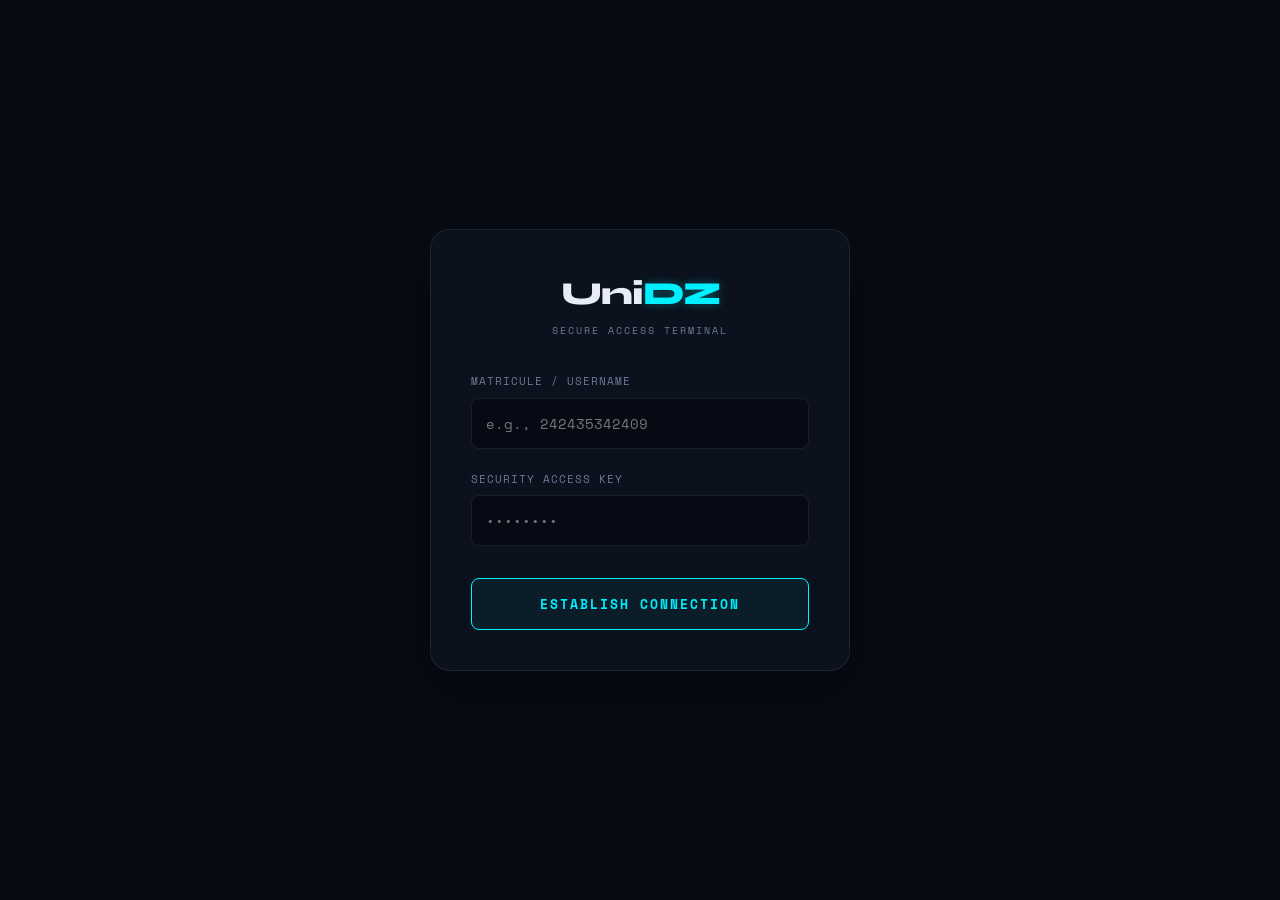
==== frontend/home.html @ 35dd21d8 "login" ====
<!DOCTYPE html>
<html lang="en">
<head>
    <meta charset="UTF-8" />
    <meta name="viewport" content="width=device-width, initial-scale=1.0" />
    <title>UniDZ · Student Portal Dashboard</title>
    <link rel="preconnect" href="https://fonts.googleapis.com" />
    <link rel="preconnect" href="https://fonts.gstatic.com" crossorigin />
    <link href="https://fonts.googleapis.com/css2?family=Space+Mono:wght@400;700&family=Syne:wght@400;600;700;800&display=swap" rel="stylesheet" />
    <link rel="stylesheet" href="Style.css" />
</head>
<body>
    <canvas id="bg-canvas"></canvas>

    <div id="app">
        <aside id="sidebar">
            <div class="sidebar-brand">
                <div class="brand-icon">
                    <svg viewBox="0 0 24 24" fill="none" stroke="currentColor" stroke-width="2">
                        <circle cx="12" cy="12" r="3"/>
                        <ellipse cx="12" cy="12" rx="9" ry="3" transform="rotate(30 12 12)"/>
                        <ellipse cx="12" cy="12" rx="9" ry="3" transform="rotate(150 12 12)"/>
                    </svg>
                </div>
                <span>UniDZ Portal</span>
            </div>
            <nav class="sidebar-menu">
                <div class="nav-item active" onclick="navigate('home', this)">
                    <span class="nav-icon">📊</span> Dashboard Overview
                </div>
                <div class="nav-item" onclick="navigate('records', this)">
                    <span class="nav-icon">📜</span> Academic Logs
                </div>
            </nav>
            <div class="sidebar-footer" onclick="handlePortalLogout()" style="padding: 20px; color: var(--error); cursor: pointer; font-family: var(--font-mono); font-size: 12px; border-top: 1px solid var(--border); margin-top: auto; display: flex; align-items: center; gap: 8px;">
                <span>🔌</span> Terminate Session
            </div>
        </aside>

        <div id="main">
            <header id="header">
                <div class="header-breadcrumb">
                    UniDZ / <span id="breadcrumb-label">Dashboard Overview</span>
                </div>
                <div class="header-status">
                    <div class="status-dot"></div>
                    Session Securely Linked
                </div>
            </header>
            
            <div id="content">
                <div class="page active" id="page-home">
                    <div class="home-welcome-message" id="welcome-text">Loading session...</div>
                    <div class="profile-details" id="profile-details"></div>
                </div>
                
                <div class="page" id="page-records">
                    <div class="section-title">Academic Logs</div>
                    <div class="section-sub">Validated semester performance matrices directly synced from database</div>
                    <div class="sem-tabs">
                        <div class="sem-tab active" onclick="selectSem(1, this)">Semester 01</div>
                        <div class="sem-tab"        onclick="selectSem(2, this)">Semester 02</div>
                        <div class="sem-tab"        onclick="selectSem(3, this)">Semester 03</div>
                        <div class="sem-tab locked" title="Term Data Unreleased">Semester 04</div>
                    </div>
                    <div id="sem-content"></div>
                </div>
            </div>
        </div>
    </div>

    <script>
        // ─── AUTH PROTECTION CHECK ───────────────────────────────────────
        let currentStudent = JSON.parse(localStorage.getItem("unidz_student"));
        let academicMetrics = JSON.parse(localStorage.getItem("unidz_metrics"));
        let semesterGradesCache = {};

        if (!currentStudent) {
            window.location.replace("login.html");
        }

        const subjectRegistry = {
            asd1: "Algorithms & Data Structures 1", ios1: "Introduction to Operating Systems 1", sm: "Structure Machine (SM)",
            algebra1: "Algebra 1", calculus1: "Calculus / Analysis 1", electronic: "Basic Electronics", te: "Techniques d'Expression (TE)",
            asd2: "Algorithms & Data Structures 2", ado: "Architecture des Ordinateurs", algebra2: "Algebra 2",
            calculus2: "Calculus / Analysis 2", lm: "Mathematical Logic (LM)", pst1: "Probability & Statistics 1", oet: "Oral Expression Techniques",
            asd3: "Algorithms & Data Structures 3", isi: "Introduction to Information Systems", oop1: "Object-Oriented Programming 1",
            algebre3: "Algebra 3", calculus3: "Calculus / Analysis 3", pst2: "Probability & Statistics 2", entreprenariat: "Entrepreneurship"
        };

        const excludedColumns = ["id", "avgUef1", "creditUef1", "avgUef2", "creditUef2", "avgUed", "creditUed", "avgUem", "creditUem", "avgUet", "creditUet", "creditSem", "avgSem", "rank"];

        document.addEventListener("DOMContentLoaded", () => {
            buildDashboardProfile();
            renderTranscriptTable(1);
        });

        function handlePortalLogout() {
            localStorage.clear();
            window.location.replace("login.html");
        }

        function navigate(page, el) {
            document.querySelectorAll(".page").forEach(p => p.classList.remove("active"));
            document.querySelectorAll(".nav-item").forEach(n => n.classList.remove("active"));
            document.getElementById("page-" + page).classList.add("active");
            el.classList.add("active");
            document.getElementById("breadcrumb-label").textContent = page === 'home' ? "Dashboard Overview" : "Academic Logs";
        }

        function buildDashboardProfile() {
            const fullName = `${currentStudent.fname} ${currentStudent.lname}`;
            document.getElementById("welcome-text").innerHTML = `Welcome, <span>${fullName}</span>`;

            const layoutMap = [
                ["Student Matricule Identification", currentStudent.studentCode, false],
                ["General Field", currentStudent.field, false],
                ["Major Specialization", currentStudent.major, false],
                ["Curriculum Track", currentStudent.cycle, false],
                ["Academic Level", `Year ${currentStudent.level}`, false],
                ["Assigned Division Group", `Group ${String(currentStudent.groupNum || currentStudent.group).padStart(2, '0')}`, false],
                ["Global System Rank Position", academicMetrics ? `#${academicMetrics.rank}` : "N/A", true]
            ];

            document.getElementById("profile-details").innerHTML = layoutMap.map(([lbl, val, high]) => `
                <div class="detail-row">
                    <div class="detail-label">${lbl}</div>
                    <div class="detail-value ${high ? 'accent' : ''}">${val}</div>
                </div>
            `).join('');
        }

        async function fetchSemesterData(semNum) {
            if (semesterGradesCache[semNum]) return semesterGradesCache[semNum];
            const response = await fetch(`http://localhost:8080/api/portal/semester/${semNum}?studentId=${currentStudent.id}`);
            if (!response.ok) throw new Error(`Could not synchronize metrics.`);
            const rawData = await response.json();
            semesterGradesCache[semNum] = rawData;
            return rawData;
        }

        function selectSem(semIndex, tabElement) {
            if (tabElement.classList.contains("locked")) return;
            document.querySelectorAll(".sem-tab:not(.locked)").forEach(t => t.classList.remove("active"));
            tabElement.classList.add("active");
            renderTranscriptTable(semIndex);
        }

        async function renderTranscriptTable(semNum) {
            const container = document.getElementById("sem-content");
            container.innerHTML = `<div style="color: var(--text-muted); font-family: var(--font-mono); font-size: 13px; padding: 10px;">Syncing with structural database engine...</div>`;

            try {
                const rawData = await fetchSemesterData(semNum);
                let html = `
                    <div class="ue-table-container" style="margin-top: 20px;">
                        <table class="grade-table">
                            <thead>
                                <tr>
                                    <th style="text-align: left; padding: 12px 24px;">Module Description</th>
                                    <th style="text-align: right; padding: 12px 24px;">Obtained Grade</th>
                                </tr>
                            </thead>
                            <tbody>
                `;

                Object.keys(rawData).forEach(key => {
                    if (!excludedColumns.includes(key) && rawData[key] !== null) {
                        const readableName = subjectRegistry[key] || key.toUpperCase();
                        html += `
                            <tr>
                                <td style="text-align: left; padding: 16px 24px;"><div>${readableName}</div></td>
                                <td style="text-align: right; padding: 16px 24px;">
                                    <span class="grade-num ${rawData[key] >= 10 ? 'pass' : 'fail'}">${Number(rawData[key]).toFixed(2)}</span>
                                </td>
                            </tr>
                        `;
                    }
                });

                const isPass = rawData.avgSem >= 10;
                html += `</tbody></table></div>
                    <div class="sem-summary">
                        <div class="summary-card highlight">
                            <div class="s-label">Semester Average</div>
                            <div class="s-value">${Number(rawData.avgSem).toFixed(2)} <span style="font-size:14px; color:var(--text-muted)">/20</span></div>
                        </div>
                        <div class="summary-card">
                            <div class="s-label">Sequence Rank</div>
                            <div class="s-value">#${rawData.rank || "N/A"}</div>
                        </div>
                        <div class="summary-card">
                            <div class="s-label">Accrued Credits</div>
                            <div class="s-value">${rawData.creditSem || 0} / 30</div>
                        </div>
                        <div class="summary-card ${isPass ? 'status-pass' : 'status-fail'}">
                            <div class="s-label">Jury Final Verdict</div>
                            <div class="s-value" style="font-size: 24px; letter-spacing: 1px;">${isPass ? 'ADMIS' : 'AJOURNÉ'}</div>
                        </div>
                    </div>`;
                container.innerHTML = html;
            } catch (err) {
                container.innerHTML = `<div style="color: var(--error); padding: 20px; border-left: 2px solid var(--error); font-family: var(--font-mono);">Database Error: ${err.message}</div>`;
            }
        }

        // --- ANIMATED ENGINE GRID BACKGROUND ---
        (function () {
            const canvas = document.getElementById("bg-canvas"); const ctx = canvas.getContext("2d"); let W, H, points;
            function resize() { W = canvas.width = window.innerWidth; H = canvas.height = window.innerHeight; generateGrid(); }
            function generateGrid() {
                const spacing = 65; points = [];
                for (let r = 0; r <= Math.ceil(H / spacing); r++) {
                    for (let c = 0; c <= Math.ceil(W / spacing); c++) {
                        points.push({ x: c * spacing, y: r * spacing, ox: c * spacing, oy: r * spacing, phase: Math.random() * Math.PI * 2, speed: 0.25 + Math.random() * 0.35, range: 5 + Math.random() * 5 });
                    }
                }
            }
            let ticker = 0;
            function updateLoop() {
                ctx.clearRect(0, 0, W, H); ticker += 0.0035;
                points.forEach(p => {
                    p.x = p.ox + Math.sin(ticker * p.speed + p.phase) * p.range; p.y = p.oy + Math.cos(ticker * p.speed + p.phase * 1.2) * p.range * 0.7;
                    const alphaVal = Math.max(0, 0.15 - Math.hypot(p.x - W / 2, p.y - H / 2) / (W * 0.95));
                    ctx.beginPath(); ctx.arc(p.x, p.y, 1.2, 0, Math.PI * 2); ctx.fillStyle = `rgba(0, 240, 255, ${alphaVal.toFixed(3)})`; ctx.fill();
                });
                requestAnimationFrame(updateLoop);
            }
            window.addEventListener("resize", resize); resize(); updateLoop();
        })();
    </script>
</body>
</html>
---- frontend/Style.css ----
*, *::before, *::after { box-sizing: border-box; margin: 0; padding: 0; }

:root {
  --bg:            #070b14;
  --surface:       rgba(17, 24, 39, 0.50);
  --surface-focus: rgba(26, 34, 53, 0.85);
  --border:        rgba(255, 255, 255, 0.08);
  --border-glow:   #00ffcc;
  --accent:        #00f0ff;
  --accent-glow:   rgba(0, 240, 255, 0.20);
  --text:          #e8edf5;
  --text-muted:    #6b7a96;
  --success:       #00ffaa;
  --error:         #ff4a6b;
  --warn:          #ffc060;

  --font-display: 'Syne', sans-serif;
  --font-mono:    'Space Mono', monospace;

  --radius-sm: 8px;
  --radius-md: 14px;
  --radius-lg: 20px;
  --radius-xl: 26px;

  --sidebar-w: 260px; /* Slightly wider to accommodate clean sidebar typography */
  --header-h:  75px;
}

html, body {
  height: 100%;
  background: var(--bg);
  color: var(--text);
  font-family: var(--font-mono);
  font-size: 14px; /* Upgraded root browser size for cleaner scaling */
  line-height: 1.5;
  overflow: hidden;
}

#bg-canvas {
  position: fixed;
  inset: 0;
  pointer-events: none;
  z-index: 0;
}

#app {
  position: relative;
  z-index: 1;
  display: flex;
  height: 100vh;
}

/* ─── SIDEBAR ─────────────────────────────────────────────────────────── */
#sidebar {
  width: var(--sidebar-w);
  min-height: 100vh;
  display: flex;
  flex-direction: column;
  border-right: 1px solid var(--border);
  background: rgba(7, 11, 20, 0.92);
  backdrop-filter: blur(20px);
  z-index: 10;
  flex-shrink: 0;
}

.sidebar-brand {
  display: flex;
  align-items: center;
  gap: 14px;
  padding: 26px 24px;
  border-bottom: 1px solid var(--border);
}

.brand-icon {
  width: 42px; height: 42px;
  border-radius: var(--radius-sm);
  background: linear-gradient(135deg, #00f0ff22, #00ffcc11);
  border: 1px solid var(--border-glow);
  display: grid;
  place-items: center;
  box-shadow: 0 0 12px var(--accent-glow);
}

.brand-icon svg { width: 22px; height: 22px; color: var(--accent); }

.brand-text h1 {
  font-family: var(--font-display);
  font-weight: 800;
  font-size: 22px; /* Enhanced brand footprint */
  color: var(--text);
  line-height: 1;
}

.brand-text h1 span { color: var(--accent); }

.brand-text small {
  font-size: 10px;
  letter-spacing: 2px;
  color: var(--text-muted);
  text-transform: uppercase;
  display: block;
  margin-top: 2px;
}

nav {
  padding: 32px 18px;
  flex: 1;
  display: flex;
  flex-direction: column;
  gap: 10px;
}

.nav-item {
  display: flex;
  align-items: center;
  gap: 16px;
  padding: 14px 18px;
  border-radius: var(--radius-sm);
  cursor: pointer;
  transition: all 0.2s;
  font-size: 12px; /* Better link reading profile */
  font-weight: 700;
  letter-spacing: 1.5px;
  text-transform: uppercase;
  color: var(--text-muted);
  border: 1px solid transparent;
}

.nav-item svg { width: 20px; height: 20px; }

.nav-item:hover {
  background: var(--surface);
  color: var(--text);
  border-color: var(--border);
}

.nav-item.active {
  background: rgba(0, 240, 255, 0.06);
  color: var(--accent);
  border-color: rgba(0, 240, 255, 0.2);
}

.nav-dot {
  width: 6px; height: 6px;
  border-radius: 50%;
  background: var(--accent);
  box-shadow: 0 0 8px var(--accent);
  margin-left: auto;
}

/* ─── MAIN AREA ────────────────────────────────────────────────────────── */
#main {
  flex: 1;
  display: flex;
  flex-direction: column;
  overflow: hidden;
}

#header {
  height: var(--header-h);
  display: flex;
  align-items: center;
  justify-content: space-between;
  padding: 0 44px;
  border-bottom: 1px solid var(--border);
  background: rgba(7, 11, 20, 0.4);
  backdrop-filter: blur(20px);
  flex-shrink: 0;
}

.header-breadcrumb {
  font-size: 12px;
  letter-spacing: 2px;
  text-transform: uppercase;
  color: var(--text-muted);
}

.header-breadcrumb span { color: var(--accent); font-weight: 700; }

.header-status {
  display: flex;
  align-items: center;
  gap: 10px;
  font-size: 11px;
  letter-spacing: 1.5px;
  text-transform: uppercase;
  color: var(--success);
  font-weight: 700;
}

.status-dot {
  width: 7px; height: 7px;
  border-radius: 50%;
  background: var(--success);
  box-shadow: 0 0 8px var(--success);
  animation: pulse-dot 2s infinite;
}

@keyframes pulse-dot {
  0%, 100% { opacity: 1; }
  50%       { opacity: 0.3; }
}

#content {
  flex: 1;
  overflow-y: auto;
  padding: 44px;
}

/* ─── PAGES & GLOBAL LAYOUT ───────────────────────────────────────────── */
.page { display: none; animation: fadein 0.35s ease-out; }
.page.active { display: block; }

@keyframes fadein {
  from { opacity: 0; transform: translateY(8px); }
  to   { opacity: 1; transform: translateY(0); }
}

.section-title {
  font-family: var(--font-display);
  font-weight: 800;
  font-size: 36px; /* Scaled up from 32px */
  color: var(--text);
  margin-bottom: 6px;
}

.section-sub {
  font-size: 12px;
  letter-spacing: 2px;
  text-transform: uppercase;
  color: var(--text-muted);
  margin-bottom: 40px;
}

/* ─── HOME LAYOUT (WELCOME HEADER + GRID DETAILED INFOMANIFEST) ────────── */
.home-welcome-message {
  font-family: var(--font-display);
  font-weight: 800;
  font-size: 48px; /* High-visibility welcoming headline */
  line-height: 1.15;
  color: var(--text);
  margin-bottom: 32px;
  letter-spacing: -0.5px;
}

.home-welcome-message span {
  color: var(--accent);
}

.profile-details {
  display: grid;
  grid-template-columns: 1fr;
  background: var(--surface);
  border: 1px solid var(--border);
  border-radius: var(--radius-lg);
  overflow: hidden;
  max-width: 960px;
}

.detail-row {
  display: flex; 
  justify-content: space-between; 
  align-items: center;
  padding: 20px 32px; /* Increased row breathing room */
  border-bottom: 1px solid var(--border);
}
.detail-row:last-child { border-bottom: none; }

.detail-label { 
  font-size: 12px; 
  letter-spacing: 2px; 
  text-transform: uppercase; 
  color: var(--text-muted);
  font-weight: 400;
}

.detail-value { 
  font-family: var(--font-display); 
  font-weight: 700; 
  font-size: 17px; /* Increased parameter readability values */
  color: var(--text); 
}
.detail-value.accent { 
  color: var(--accent); 
  font-size: 18px; /* Extra emphasis on Rank highlights */
}

/* ─── TRANSCRIPT GRADE TABLES ─────────────────────────────────────────── */
.sem-tabs {
  display: flex;
  gap: 12px;
  margin-bottom: 36px;
}

.sem-tab {
  padding: 12px 26px;
  border-radius: var(--radius-sm);
  border: 1px solid var(--border);
  background: var(--surface);
  color: var(--text-muted);
  font-size: 12px;
  font-weight: 700;
  letter-spacing: 1.5px;
  text-transform: uppercase;
  cursor: pointer;
  transition: all 0.2s;
}

.sem-tab:hover { border-color: rgba(0,240,255,0.3); color: var(--text); }
.sem-tab.active {
  background: rgba(0,240,255,0.08);
  border-color: rgba(0,240,255,0.35);
  color: var(--accent);
  box-shadow: 0 0 16px rgba(0,240,255,0.1);
}
.sem-tab.locked { opacity: 0.35; cursor: not-allowed; }

.ue-table-container {
  background: var(--surface);
  border: 1px solid var(--border);
  border-radius: var(--radius-lg);
  margin-bottom: 36px;
  overflow: hidden;
  max-width: 1100px;
}

.ue-table-header {
  background: rgba(255, 255, 255, 0.02);
  padding: 20px 28px;
  border-bottom: 1px solid var(--border);
  display: flex;
  justify-content: space-between;
  align-items: center;
}

.ue-table-title {
  font-family: var(--font-display);
  font-weight: 700;
  font-size: 16px; /* Scaled up for unit category headers */
  letter-spacing: 0.5px;
  color: var(--text);
}
.ue-table-title span { color: var(--accent); margin-right: 10px;}

.ue-table-meta {
  display: flex;
  gap: 16px;
}

.table-badge {
  font-size: 11px;
  font-weight: 700;
  padding: 6px 14px;
  border-radius: 100px;
  background: rgba(255,255,255,0.04);
  border: 1px solid var(--border);
  letter-spacing: 0.5px;
}
.table-badge.accent {
  background: rgba(0,240,255,0.06);
  border-color: rgba(0,240,255,0.2);
  color: var(--accent);
}

.grade-table {
  width: 100%;
  border-collapse: collapse;
  text-align: left;
}

.grade-table th {
  padding: 14px 28px;
  color: var(--text-muted);
  font-size: 11px; /* Clearer labels for headers */
  text-transform: uppercase;
  letter-spacing: 2px;
  border-bottom: 1px solid var(--border);
  font-weight: 700;
}

.grade-table td {
  padding: 18px 28px;
  border-bottom: 1px solid rgba(255,255,255,0.03);
  color: var(--text);
  font-size: 14px; /* Enhanced baseline entry size */
}

.grade-table tr:last-child td { border-bottom: none; }
.grade-table tr:hover td { background: rgba(255,255,255,0.01); }

.subject-code { 
  color: var(--text-muted); 
  font-size: 11px; 
  margin-top: 4px; 
  letter-spacing: 0.5px;
}

.grade-num {
  font-family: var(--font-display);
  font-weight: 800;
  font-size: 19px; /* Enhanced score visibility dimensions */
}
.grade-num.pass { color: var(--success); }
.grade-num.warn { color: var(--warn); }
.grade-num.fail { color: var(--error); }

/* Summary Cards spacing */
.sem-summary {
  display: grid;
  grid-template-columns: repeat(auto-fit, minmax(220px, 1fr));
  gap: 20px;
  margin-top: 40px;
  max-width: 1100px;
}

.summary-card {
  background: var(--surface);
  border: 1px solid var(--border);
  border-radius: var(--radius-md);
  padding: 24px;
}

.summary-card.highlight {
  background: linear-gradient(135deg, rgba(0,240,255,0.06), rgba(0,255,204,0.02));
  border-color: rgba(0,240,255,0.25);
}

.summary-card .s-label {
  font-size: 11px;
  letter-spacing: 2px;
  text-transform: uppercase;
  color: var(--text-muted);
  margin-bottom: 8px;
  font-weight: 700;
}

.summary-card .s-value {
  font-family: var(--font-display);
  font-weight: 800;
  font-size: 34px; /* Pronounced metric score results */
  line-height: 1.1;
}
.summary-card.highlight .s-value { color: var(--accent); }
.summary-card.status-pass .s-value { color: var(--success); }
.summary-card.status-fail .s-value { color: var(--error); }
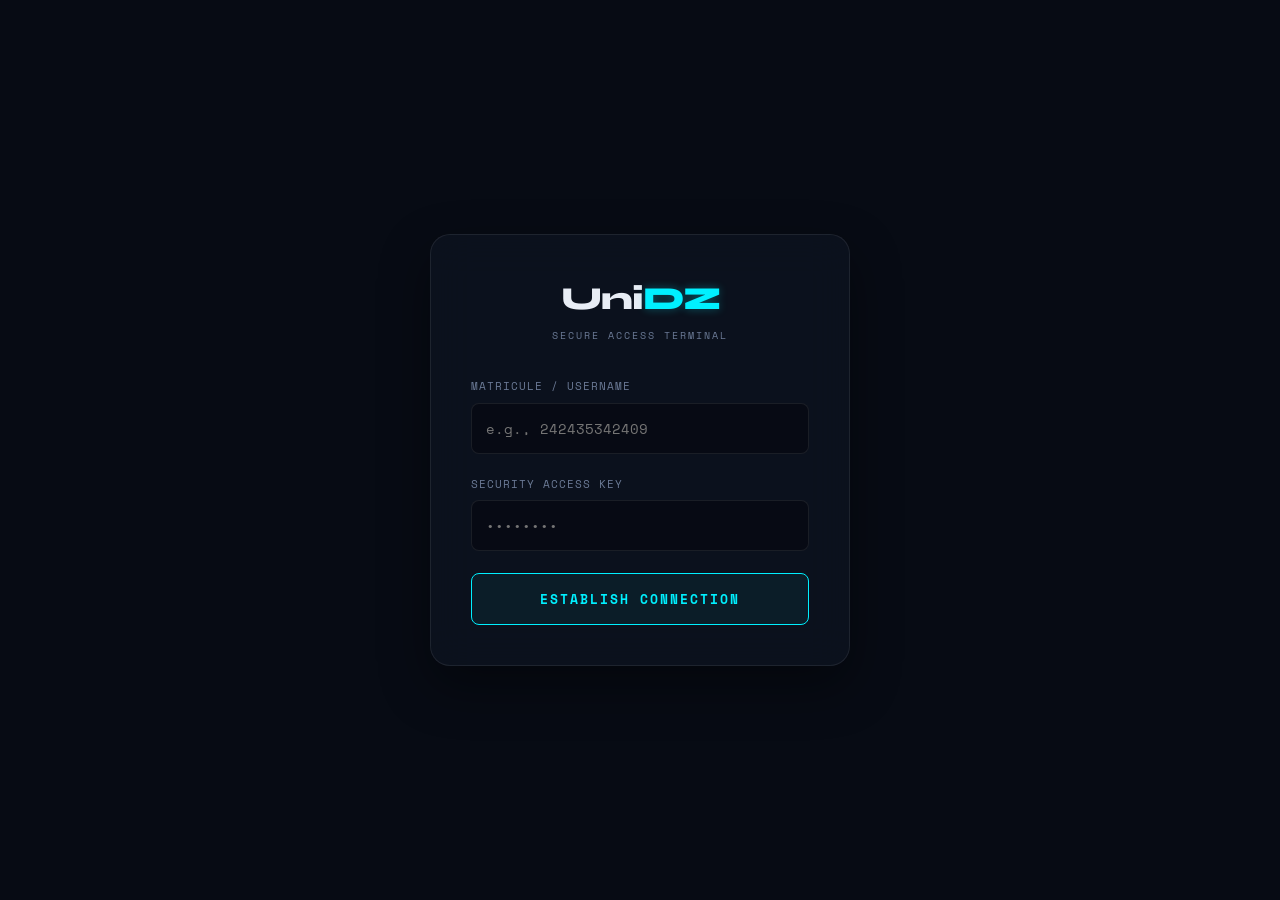
==== commit d00ddaad: "fix V1" ====
--- a/frontend/home.html
+++ b/frontend/home.html
@@ -14,6 +14,7 @@
 
     <div id="app">
         <aside id="sidebar">
+            <!-- FIX: correct brand HTML structure to match CSS (.brand-icon + .brand-text > h1 + small) -->
             <div class="sidebar-brand">
                 <div class="brand-icon">
                     <svg viewBox="0 0 24 24" fill="none" stroke="currentColor" stroke-width="2">
@@ -22,17 +23,25 @@
                         <ellipse cx="12" cy="12" rx="9" ry="3" transform="rotate(150 12 12)"/>
                     </svg>
                 </div>
-                <span>UniDZ Portal</span>
+                <div class="brand-text">
+                    <h1>Uni<span>DZ</span></h1>
+                    <small>Student Portal</small>
+                </div>
             </div>
+
             <nav class="sidebar-menu">
-                <div class="nav-item active" onclick="navigate('home', this)">
+                <!-- FIX: IDs added to nav-items so navigate() can find active state reliably -->
+                <div class="nav-item active" id="nav-home" onclick="navigate('home', this)">
                     <span class="nav-icon">📊</span> Dashboard Overview
-                </div>
-                <div class="nav-item" onclick="navigate('records', this)">
+                    <span class="nav-dot"></span>
+                </div>
+                <div class="nav-item" id="nav-records" onclick="navigate('records', this)">
                     <span class="nav-icon">📜</span> Academic Logs
                 </div>
             </nav>
-            <div class="sidebar-footer" onclick="handlePortalLogout()" style="padding: 20px; color: var(--error); cursor: pointer; font-family: var(--font-mono); font-size: 12px; border-top: 1px solid var(--border); margin-top: auto; display: flex; align-items: center; gap: 8px;">
+
+            <!-- FIX: sidebar footer uses proper CSS class instead of inline style dump -->
+            <div class="sidebar-footer" onclick="handlePortalLogout()">
                 <span>🔌</span> Terminate Session
             </div>
         </aside>
@@ -47,20 +56,21 @@
                     Session Securely Linked
                 </div>
             </header>
-            
+
             <div id="content">
                 <div class="page active" id="page-home">
                     <div class="home-welcome-message" id="welcome-text">Loading session...</div>
                     <div class="profile-details" id="profile-details"></div>
                 </div>
-                
+
                 <div class="page" id="page-records">
                     <div class="section-title">Academic Logs</div>
                     <div class="section-sub">Validated semester performance matrices directly synced from database</div>
                     <div class="sem-tabs">
-                        <div class="sem-tab active" onclick="selectSem(1, this)">Semester 01</div>
-                        <div class="sem-tab"        onclick="selectSem(2, this)">Semester 02</div>
-                        <div class="sem-tab"        onclick="selectSem(3, this)">Semester 03</div>
+                        <!-- FIX: data-sem attribute used for clean tab management -->
+                        <div class="sem-tab active" data-sem="1" onclick="selectSem(1, this)">Semester 01</div>
+                        <div class="sem-tab"        data-sem="2" onclick="selectSem(2, this)">Semester 02</div>
+                        <div class="sem-tab"        data-sem="3" onclick="selectSem(3, this)">Semester 03</div>
                         <div class="sem-tab locked" title="Term Data Unreleased">Semester 04</div>
                     </div>
                     <div id="sem-content"></div>
@@ -70,163 +80,270 @@
     </div>
 
     <script>
-        // ─── AUTH PROTECTION CHECK ───────────────────────────────────────
-        let currentStudent = JSON.parse(localStorage.getItem("unidz_student"));
-        let academicMetrics = JSON.parse(localStorage.getItem("unidz_metrics"));
-        let semesterGradesCache = {};
+        // ─── API BASE URL (single source of truth) ────────────────────────
+        const API_BASE = "http://localhost:8080";
+
+        // ─── AUTH GUARD ───────────────────────────────────────────────────
+        const currentStudent   = JSON.parse(localStorage.getItem("unidz_student"));
+        const academicMetrics  = JSON.parse(localStorage.getItem("unidz_metrics"));
 
         if (!currentStudent) {
             window.location.replace("login.html");
         }
 
+        // ─── CONSTANTS ────────────────────────────────────────────────────
         const subjectRegistry = {
-            asd1: "Algorithms & Data Structures 1", ios1: "Introduction to Operating Systems 1", sm: "Structure Machine (SM)",
-            algebra1: "Algebra 1", calculus1: "Calculus / Analysis 1", electronic: "Basic Electronics", te: "Techniques d'Expression (TE)",
-            asd2: "Algorithms & Data Structures 2", ado: "Architecture des Ordinateurs", algebra2: "Algebra 2",
-            calculus2: "Calculus / Analysis 2", lm: "Mathematical Logic (LM)", pst1: "Probability & Statistics 1", oet: "Oral Expression Techniques",
-            asd3: "Algorithms & Data Structures 3", isi: "Introduction to Information Systems", oop1: "Object-Oriented Programming 1",
-            algebre3: "Algebra 3", calculus3: "Calculus / Analysis 3", pst2: "Probability & Statistics 2", entreprenariat: "Entrepreneurship"
+            asd1:          "Algorithms & Data Structures 1",
+            ios1:          "Introduction to Operating Systems 1",
+            sm:            "Structure Machine (SM)",
+            algebra1:      "Algebra 1",
+            calculus1:     "Calculus / Analysis 1",
+            electronic:    "Basic Electronics",
+            te:            "Techniques d'Expression (TE)",
+            asd2:          "Algorithms & Data Structures 2",
+            ado:           "Architecture des Ordinateurs",
+            algebra2:      "Algebra 2",
+            calculus2:     "Calculus / Analysis 2",
+            lm:            "Mathematical Logic (LM)",
+            pst1:          "Probability & Statistics 1",
+            oet:           "Oral Expression Techniques",
+            asd3:          "Algorithms & Data Structures 3",
+            isi:           "Introduction to Information Systems",
+            oop1:          "Object-Oriented Programming 1",
+            algebre3:      "Algebra 3",
+            calculus3:     "Calculus / Analysis 3",
+            pst2:          "Probability & Statistics 2",
+            entreprenariat: "Entrepreneurship"
         };
 
-        const excludedColumns = ["id", "avgUef1", "creditUef1", "avgUef2", "creditUef2", "avgUed", "creditUed", "avgUem", "creditUem", "avgUet", "creditUet", "creditSem", "avgSem", "rank"];
-
+        // Columns that are aggregates/metadata — not individual module grades
+        const excludedColumns = new Set([
+            "id", "avgUef1", "creditUef1", "avgUef2", "creditUef2",
+            "avgUed", "creditUed", "avgUem", "creditUem",
+            "avgUet", "creditUet", "creditSem", "avgSem", "rank"
+        ]);
+
+        let semesterGradesCache = {};
+        // FIX: track which semester tab is currently active to avoid redundant fetches
+        let activeSem = 1;
+
+        // ─── INIT ─────────────────────────────────────────────────────────
         document.addEventListener("DOMContentLoaded", () => {
             buildDashboardProfile();
-            renderTranscriptTable(1);
+            // Pre-load semester 1 data when the records tab is first visited
         });
 
+        // ─── LOGOUT ──────────────────────────────────────────────────────
         function handlePortalLogout() {
             localStorage.clear();
             window.location.replace("login.html");
         }
 
+        // ─── NAVIGATION ──────────────────────────────────────────────────
         function navigate(page, el) {
             document.querySelectorAll(".page").forEach(p => p.classList.remove("active"));
             document.querySelectorAll(".nav-item").forEach(n => n.classList.remove("active"));
+
             document.getElementById("page-" + page).classList.add("active");
             el.classList.add("active");
-            document.getElementById("breadcrumb-label").textContent = page === 'home' ? "Dashboard Overview" : "Academic Logs";
-        }
-
+
+            const labels = { home: "Dashboard Overview", records: "Academic Logs" };
+            document.getElementById("breadcrumb-label").textContent = labels[page] || page;
+
+            // FIX: load semester data when navigating to records tab (lazy load)
+            if (page === "records") {
+                renderTranscriptTable(activeSem);
+            }
+        }
+
+        // ─── DASHBOARD PROFILE ───────────────────────────────────────────
         function buildDashboardProfile() {
             const fullName = `${currentStudent.fname} ${currentStudent.lname}`;
-            document.getElementById("welcome-text").innerHTML = `Welcome, <span>${fullName}</span>`;
+            document.getElementById("welcome-text").innerHTML =
+                `Welcome, <span>${fullName}</span>`;
+
+            // FIX: Spring serialises the Java field "groupNum" (getter getGroupNum) as "groupNum"
+            // but the original field in DB is "group". We check both keys defensively.
+            const groupNumber = currentStudent.groupNum ?? currentStudent.group ?? "—";
+            const groupDisplay = groupNumber !== "—"
+                ? `Group ${String(groupNumber).padStart(2, "0")}`
+                : "—";
 
             const layoutMap = [
-                ["Student Matricule Identification", currentStudent.studentCode, false],
-                ["General Field", currentStudent.field, false],
-                ["Major Specialization", currentStudent.major, false],
-                ["Curriculum Track", currentStudent.cycle, false],
-                ["Academic Level", `Year ${currentStudent.level}`, false],
-                ["Assigned Division Group", `Group ${String(currentStudent.groupNum || currentStudent.group).padStart(2, '0')}`, false],
-                ["Global System Rank Position", academicMetrics ? `#${academicMetrics.rank}` : "N/A", true]
+                ["Student Matricule",     currentStudent.studentCode, false],
+                ["General Field",         currentStudent.field,        false],
+                ["Major Specialization",  currentStudent.major,        false],
+                ["Curriculum Track",      currentStudent.cycle,        false],
+                ["Academic Level",        `Year ${currentStudent.level}`, false],
+                ["Assigned Group",        groupDisplay,                false],
+                ["Global Rank Position",  academicMetrics ? `#${academicMetrics.rank}` : "N/A", true]
             ];
 
-            document.getElementById("profile-details").innerHTML = layoutMap.map(([lbl, val, high]) => `
+            document.getElementById("profile-details").innerHTML = layoutMap.map(
+                ([lbl, val, high]) => `
                 <div class="detail-row">
                     <div class="detail-label">${lbl}</div>
-                    <div class="detail-value ${high ? 'accent' : ''}">${val}</div>
-                </div>
-            `).join('');
-        }
-
+                    <div class="detail-value ${high ? "accent" : ""}">${val ?? "—"}</div>
+                </div>`
+            ).join("");
+        }
+
+        // ─── SEMESTER DATA FETCH ─────────────────────────────────────────
         async function fetchSemesterData(semNum) {
             if (semesterGradesCache[semNum]) return semesterGradesCache[semNum];
-            const response = await fetch(`http://localhost:8080/api/portal/semester/${semNum}?studentId=${currentStudent.id}`);
-            if (!response.ok) throw new Error(`Could not synchronize metrics.`);
+
+            const url = `${API_BASE}/api/portal/semester/${semNum}?studentId=${currentStudent.id}`;
+            const response = await fetch(url);
+
+            if (!response.ok) {
+                const err = await response.json().catch(() => ({}));
+                throw new Error(err.error || `Could not load data for Semester ${semNum}.`);
+            }
+
             const rawData = await response.json();
             semesterGradesCache[semNum] = rawData;
             return rawData;
         }
 
+        // ─── TAB SELECTION ───────────────────────────────────────────────
         function selectSem(semIndex, tabElement) {
             if (tabElement.classList.contains("locked")) return;
+            // FIX: avoid redundant fetch if same tab clicked again
+            if (activeSem === semIndex && semesterGradesCache[semIndex]) return;
+
             document.querySelectorAll(".sem-tab:not(.locked)").forEach(t => t.classList.remove("active"));
             tabElement.classList.add("active");
+            activeSem = semIndex;
             renderTranscriptTable(semIndex);
         }
 
+        // ─── TRANSCRIPT RENDERER ─────────────────────────────────────────
         async function renderTranscriptTable(semNum) {
             const container = document.getElementById("sem-content");
-            container.innerHTML = `<div style="color: var(--text-muted); font-family: var(--font-mono); font-size: 13px; padding: 10px;">Syncing with structural database engine...</div>`;
+            container.innerHTML = `
+                <div style="color:var(--text-muted);font-family:var(--font-mono);font-size:13px;padding:10px;">
+                    Syncing with structural database engine...
+                </div>`;
 
             try {
                 const rawData = await fetchSemesterData(semNum);
-                let html = `
-                    <div class="ue-table-container" style="margin-top: 20px;">
+
+                // Build grade rows — skip excluded/null columns
+                let rows = "";
+                for (const [key, value] of Object.entries(rawData)) {
+                    if (excludedColumns.has(key) || value === null || value === undefined) continue;
+                    const label = subjectRegistry[key] || key.toUpperCase();
+                    const passed = Number(value) >= 10;
+                    rows += `
+                        <tr>
+                            <td style="text-align:left;padding:16px 24px;">
+                                <div>${label}</div>
+                            </td>
+                            <td style="text-align:right;padding:16px 24px;">
+                                <span class="grade-num ${passed ? "pass" : "fail"}">
+                                    ${Number(value).toFixed(2)}
+                                </span>
+                            </td>
+                        </tr>`;
+                }
+
+                const avg    = rawData.avgSem;
+                const isPass = Number(avg) >= 10;
+
+                const html = `
+                    <div class="ue-table-container" style="margin-top:20px;">
                         <table class="grade-table">
                             <thead>
                                 <tr>
-                                    <th style="text-align: left; padding: 12px 24px;">Module Description</th>
-                                    <th style="text-align: right; padding: 12px 24px;">Obtained Grade</th>
+                                    <th style="text-align:left;padding:12px 24px;">Module Description</th>
+                                    <th style="text-align:right;padding:12px 24px;">Obtained Grade</th>
                                 </tr>
                             </thead>
-                            <tbody>
-                `;
-
-                Object.keys(rawData).forEach(key => {
-                    if (!excludedColumns.includes(key) && rawData[key] !== null) {
-                        const readableName = subjectRegistry[key] || key.toUpperCase();
-                        html += `
-                            <tr>
-                                <td style="text-align: left; padding: 16px 24px;"><div>${readableName}</div></td>
-                                <td style="text-align: right; padding: 16px 24px;">
-                                    <span class="grade-num ${rawData[key] >= 10 ? 'pass' : 'fail'}">${Number(rawData[key]).toFixed(2)}</span>
-                                </td>
-                            </tr>
-                        `;
-                    }
-                });
-
-                const isPass = rawData.avgSem >= 10;
-                html += `</tbody></table></div>
+                            <tbody>${rows}</tbody>
+                        </table>
+                    </div>
                     <div class="sem-summary">
                         <div class="summary-card highlight">
                             <div class="s-label">Semester Average</div>
-                            <div class="s-value">${Number(rawData.avgSem).toFixed(2)} <span style="font-size:14px; color:var(--text-muted)">/20</span></div>
+                            <div class="s-value">
+                                ${Number(avg).toFixed(2)}
+                                <span style="font-size:14px;color:var(--text-muted)">/20</span>
+                            </div>
                         </div>
                         <div class="summary-card">
                             <div class="s-label">Sequence Rank</div>
-                            <div class="s-value">#${rawData.rank || "N/A"}</div>
+                            <div class="s-value">#${rawData.rank ?? "N/A"}</div>
                         </div>
                         <div class="summary-card">
                             <div class="s-label">Accrued Credits</div>
-                            <div class="s-value">${rawData.creditSem || 0} / 30</div>
+                            <div class="s-value">${rawData.creditSem ?? 0} / 30</div>
                         </div>
-                        <div class="summary-card ${isPass ? 'status-pass' : 'status-fail'}">
+                        <div class="summary-card ${isPass ? "status-pass" : "status-fail"}">
                             <div class="s-label">Jury Final Verdict</div>
-                            <div class="s-value" style="font-size: 24px; letter-spacing: 1px;">${isPass ? 'ADMIS' : 'AJOURNÉ'}</div>
+                            <div class="s-value" style="font-size:24px;letter-spacing:1px;">
+                                ${isPass ? "ADMIS" : "AJOURNÉ"}
+                            </div>
                         </div>
                     </div>`;
+
                 container.innerHTML = html;
             } catch (err) {
-                container.innerHTML = `<div style="color: var(--error); padding: 20px; border-left: 2px solid var(--error); font-family: var(--font-mono);">Database Error: ${err.message}</div>`;
-            }
-        }
-
-        // --- ANIMATED ENGINE GRID BACKGROUND ---
+                container.innerHTML = `
+                    <div style="color:var(--error);padding:20px;border-left:2px solid var(--error);
+                                font-family:var(--font-mono);">
+                        Database Error: ${err.message}
+                    </div>`;
+            }
+        }
+
+        // ─── ANIMATED BACKGROUND GRID ────────────────────────────────────
         (function () {
-            const canvas = document.getElementById("bg-canvas"); const ctx = canvas.getContext("2d"); let W, H, points;
-            function resize() { W = canvas.width = window.innerWidth; H = canvas.height = window.innerHeight; generateGrid(); }
+            const canvas = document.getElementById("bg-canvas");
+            const ctx    = canvas.getContext("2d");
+            let W, H, points;
+
+            function resize() {
+                W = canvas.width  = window.innerWidth;
+                H = canvas.height = window.innerHeight;
+                generateGrid();
+            }
+
             function generateGrid() {
-                const spacing = 65; points = [];
+                const spacing = 65;
+                points = [];
                 for (let r = 0; r <= Math.ceil(H / spacing); r++) {
                     for (let c = 0; c <= Math.ceil(W / spacing); c++) {
-                        points.push({ x: c * spacing, y: r * spacing, ox: c * spacing, oy: r * spacing, phase: Math.random() * Math.PI * 2, speed: 0.25 + Math.random() * 0.35, range: 5 + Math.random() * 5 });
+                        points.push({
+                            x: c * spacing, y: r * spacing,
+                            ox: c * spacing, oy: r * spacing,
+                            phase: Math.random() * Math.PI * 2,
+                            speed: 0.25 + Math.random() * 0.35,
+                            range: 5 + Math.random() * 5
+                        });
                     }
                 }
             }
+
             let ticker = 0;
             function updateLoop() {
-                ctx.clearRect(0, 0, W, H); ticker += 0.0035;
+                ctx.clearRect(0, 0, W, H);
+                ticker += 0.0035;
                 points.forEach(p => {
-                    p.x = p.ox + Math.sin(ticker * p.speed + p.phase) * p.range; p.y = p.oy + Math.cos(ticker * p.speed + p.phase * 1.2) * p.range * 0.7;
-                    const alphaVal = Math.max(0, 0.15 - Math.hypot(p.x - W / 2, p.y - H / 2) / (W * 0.95));
-                    ctx.beginPath(); ctx.arc(p.x, p.y, 1.2, 0, Math.PI * 2); ctx.fillStyle = `rgba(0, 240, 255, ${alphaVal.toFixed(3)})`; ctx.fill();
+                    p.x = p.ox + Math.sin(ticker * p.speed + p.phase) * p.range;
+                    p.y = p.oy + Math.cos(ticker * p.speed + p.phase * 1.2) * p.range * 0.7;
+                    const dist     = Math.hypot(p.x - W / 2, p.y - H / 2);
+                    const alphaVal = Math.max(0, 0.15 - dist / (W * 0.95));
+                    ctx.beginPath();
+                    ctx.arc(p.x, p.y, 1.2, 0, Math.PI * 2);
+                    ctx.fillStyle = `rgba(0, 240, 255, ${alphaVal.toFixed(3)})`;
+                    ctx.fill();
                 });
                 requestAnimationFrame(updateLoop);
             }
-            window.addEventListener("resize", resize); resize(); updateLoop();
+
+            window.addEventListener("resize", resize);
+            resize();
+            updateLoop();
         })();
     </script>
 </body>
--- a/frontend/Style.css
+++ b/frontend/Style.css
@@ -22,7 +22,7 @@
   --radius-lg: 20px;
   --radius-xl: 26px;
 
-  --sidebar-w: 260px; /* Slightly wider to accommodate clean sidebar typography */
+  --sidebar-w: 260px;
   --header-h:  75px;
 }
 
@@ -31,7 +31,7 @@
   background: var(--bg);
   color: var(--text);
   font-family: var(--font-mono);
-  font-size: 14px; /* Upgraded root browser size for cleaner scaling */
+  font-size: 14px;
   line-height: 1.5;
   overflow: hidden;
 }
@@ -78,15 +78,23 @@
   border: 1px solid var(--border-glow);
   display: grid;
   place-items: center;
+  flex-shrink: 0;
   box-shadow: 0 0 12px var(--accent-glow);
 }
 
 .brand-icon svg { width: 22px; height: 22px; color: var(--accent); }
 
+/* FIX: brand-text wrapper styles (were missing — caused sidebar brand to render incorrectly) */
+.brand-text {
+  display: flex;
+  flex-direction: column;
+  gap: 2px;
+}
+
 .brand-text h1 {
   font-family: var(--font-display);
   font-weight: 800;
-  font-size: 22px; /* Enhanced brand footprint */
+  font-size: 22px;
   color: var(--text);
   line-height: 1;
 }
@@ -99,10 +107,9 @@
   color: var(--text-muted);
   text-transform: uppercase;
   display: block;
-  margin-top: 2px;
-}
-
-nav {
+}
+
+.sidebar-menu {
   padding: 32px 18px;
   flex: 1;
   display: flex;
@@ -118,12 +125,13 @@
   border-radius: var(--radius-sm);
   cursor: pointer;
   transition: all 0.2s;
-  font-size: 12px; /* Better link reading profile */
+  font-size: 12px;
   font-weight: 700;
   letter-spacing: 1.5px;
   text-transform: uppercase;
   color: var(--text-muted);
   border: 1px solid transparent;
+  user-select: none;
 }
 
 .nav-item svg { width: 20px; height: 20px; }
@@ -148,6 +156,29 @@
   margin-left: auto;
 }
 
+/* FIX: sidebar-footer as a proper CSS class (was inline styles in the old HTML) */
+.sidebar-footer {
+  padding: 20px 24px;
+  color: var(--error);
+  cursor: pointer;
+  font-family: var(--font-mono);
+  font-size: 12px;
+  letter-spacing: 1px;
+  text-transform: uppercase;
+  font-weight: 700;
+  border-top: 1px solid var(--border);
+  margin-top: auto;
+  display: flex;
+  align-items: center;
+  gap: 10px;
+  transition: background 0.2s;
+  user-select: none;
+}
+
+.sidebar-footer:hover {
+  background: rgba(255, 74, 107, 0.06);
+}
+
 /* ─── MAIN AREA ────────────────────────────────────────────────────────── */
 #main {
   flex: 1;
@@ -207,7 +238,7 @@
   padding: 44px;
 }
 
-/* ─── PAGES & GLOBAL LAYOUT ───────────────────────────────────────────── */
+/* ─── PAGES ───────────────────────────────────────────────────────────── */
 .page { display: none; animation: fadein 0.35s ease-out; }
 .page.active { display: block; }
 
@@ -219,7 +250,7 @@
 .section-title {
   font-family: var(--font-display);
   font-weight: 800;
-  font-size: 36px; /* Scaled up from 32px */
+  font-size: 36px;
   color: var(--text);
   margin-bottom: 6px;
 }
@@ -232,20 +263,18 @@
   margin-bottom: 40px;
 }
 
-/* ─── HOME LAYOUT (WELCOME HEADER + GRID DETAILED INFOMANIFEST) ────────── */
+/* ─── HOME / DASHBOARD ────────────────────────────────────────────────── */
 .home-welcome-message {
   font-family: var(--font-display);
   font-weight: 800;
-  font-size: 48px; /* High-visibility welcoming headline */
+  font-size: 48px;
   line-height: 1.15;
   color: var(--text);
   margin-bottom: 32px;
   letter-spacing: -0.5px;
 }
 
-.home-welcome-message span {
-  color: var(--accent);
-}
+.home-welcome-message span { color: var(--accent); }
 
 .profile-details {
   display: grid;
@@ -258,38 +287,39 @@
 }
 
 .detail-row {
-  display: flex; 
-  justify-content: space-between; 
-  align-items: center;
-  padding: 20px 32px; /* Increased row breathing room */
+  display: flex;
+  justify-content: space-between;
+  align-items: center;
+  padding: 20px 32px;
   border-bottom: 1px solid var(--border);
 }
 .detail-row:last-child { border-bottom: none; }
 
-.detail-label { 
-  font-size: 12px; 
-  letter-spacing: 2px; 
-  text-transform: uppercase; 
+.detail-label {
+  font-size: 12px;
+  letter-spacing: 2px;
+  text-transform: uppercase;
   color: var(--text-muted);
   font-weight: 400;
 }
 
-.detail-value { 
-  font-family: var(--font-display); 
-  font-weight: 700; 
-  font-size: 17px; /* Increased parameter readability values */
-  color: var(--text); 
-}
-.detail-value.accent { 
-  color: var(--accent); 
-  font-size: 18px; /* Extra emphasis on Rank highlights */
-}
-
-/* ─── TRANSCRIPT GRADE TABLES ─────────────────────────────────────────── */
+.detail-value {
+  font-family: var(--font-display);
+  font-weight: 700;
+  font-size: 17px;
+  color: var(--text);
+}
+.detail-value.accent {
+  color: var(--accent);
+  font-size: 18px;
+}
+
+/* ─── TRANSCRIPT / SEMESTER TABS ──────────────────────────────────────── */
 .sem-tabs {
   display: flex;
   gap: 12px;
   margin-bottom: 36px;
+  flex-wrap: wrap;
 }
 
 .sem-tab {
@@ -304,17 +334,24 @@
   text-transform: uppercase;
   cursor: pointer;
   transition: all 0.2s;
-}
-
-.sem-tab:hover { border-color: rgba(0,240,255,0.3); color: var(--text); }
+  user-select: none;
+}
+
+.sem-tab:hover:not(.locked) { border-color: rgba(0,240,255,0.3); color: var(--text); }
+
 .sem-tab.active {
   background: rgba(0,240,255,0.08);
   border-color: rgba(0,240,255,0.35);
   color: var(--accent);
   box-shadow: 0 0 16px rgba(0,240,255,0.1);
 }
-.sem-tab.locked { opacity: 0.35; cursor: not-allowed; }
-
+
+.sem-tab.locked {
+  opacity: 0.35;
+  cursor: not-allowed;
+}
+
+/* ─── GRADE TABLE ─────────────────────────────────────────────────────── */
 .ue-table-container {
   background: var(--surface);
   border: 1px solid var(--border);
@@ -336,31 +373,11 @@
 .ue-table-title {
   font-family: var(--font-display);
   font-weight: 700;
-  font-size: 16px; /* Scaled up for unit category headers */
+  font-size: 16px;
   letter-spacing: 0.5px;
   color: var(--text);
 }
-.ue-table-title span { color: var(--accent); margin-right: 10px;}
-
-.ue-table-meta {
-  display: flex;
-  gap: 16px;
-}
-
-.table-badge {
-  font-size: 11px;
-  font-weight: 700;
-  padding: 6px 14px;
-  border-radius: 100px;
-  background: rgba(255,255,255,0.04);
-  border: 1px solid var(--border);
-  letter-spacing: 0.5px;
-}
-.table-badge.accent {
-  background: rgba(0,240,255,0.06);
-  border-color: rgba(0,240,255,0.2);
-  color: var(--accent);
-}
+.ue-table-title span { color: var(--accent); margin-right: 10px; }
 
 .grade-table {
   width: 100%;
@@ -371,7 +388,7 @@
 .grade-table th {
   padding: 14px 28px;
   color: var(--text-muted);
-  font-size: 11px; /* Clearer labels for headers */
+  font-size: 11px;
   text-transform: uppercase;
   letter-spacing: 2px;
   border-bottom: 1px solid var(--border);
@@ -382,29 +399,22 @@
   padding: 18px 28px;
   border-bottom: 1px solid rgba(255,255,255,0.03);
   color: var(--text);
-  font-size: 14px; /* Enhanced baseline entry size */
+  font-size: 14px;
 }
 
 .grade-table tr:last-child td { border-bottom: none; }
-.grade-table tr:hover td { background: rgba(255,255,255,0.01); }
-
-.subject-code { 
-  color: var(--text-muted); 
-  font-size: 11px; 
-  margin-top: 4px; 
-  letter-spacing: 0.5px;
-}
+.grade-table tr:hover td      { background: rgba(255,255,255,0.01); }
 
 .grade-num {
   font-family: var(--font-display);
   font-weight: 800;
-  font-size: 19px; /* Enhanced score visibility dimensions */
+  font-size: 19px;
 }
 .grade-num.pass { color: var(--success); }
 .grade-num.warn { color: var(--warn); }
 .grade-num.fail { color: var(--error); }
 
-/* Summary Cards spacing */
+/* ─── SUMMARY CARDS ───────────────────────────────────────────────────── */
 .sem-summary {
   display: grid;
   grid-template-columns: repeat(auto-fit, minmax(220px, 1fr));
@@ -437,9 +447,10 @@
 .summary-card .s-value {
   font-family: var(--font-display);
   font-weight: 800;
-  font-size: 34px; /* Pronounced metric score results */
+  font-size: 34px;
   line-height: 1.1;
 }
-.summary-card.highlight .s-value { color: var(--accent); }
+
+.summary-card.highlight   .s-value { color: var(--accent);  }
 .summary-card.status-pass .s-value { color: var(--success); }
-.summary-card.status-fail .s-value { color: var(--error); }+.summary-card.status-fail .s-value { color: var(--error);   }
